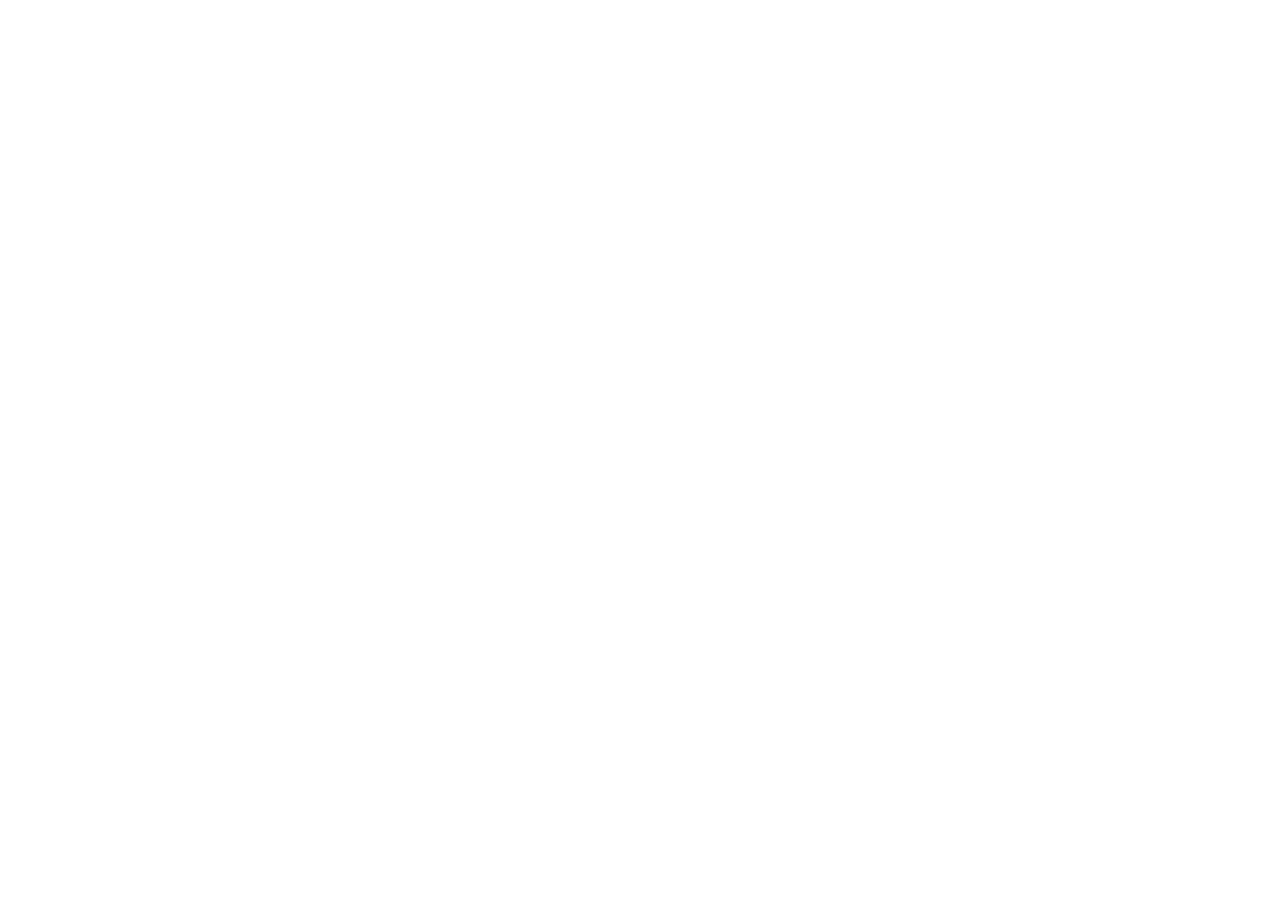
==== 03-WebFundamentals/index.html @ 26655d49 "Added a boiler platetemplate to the page and title" ====
<!DOCTYPE html>
<html lang="en">
<head>
    <meta charset="UTF-8">
    <meta name="viewport" content="width=device-width, initial-scale=1.0">
    <title>Web Fundamental Palace</title>
</head>
<body>
    
</body>
</html>
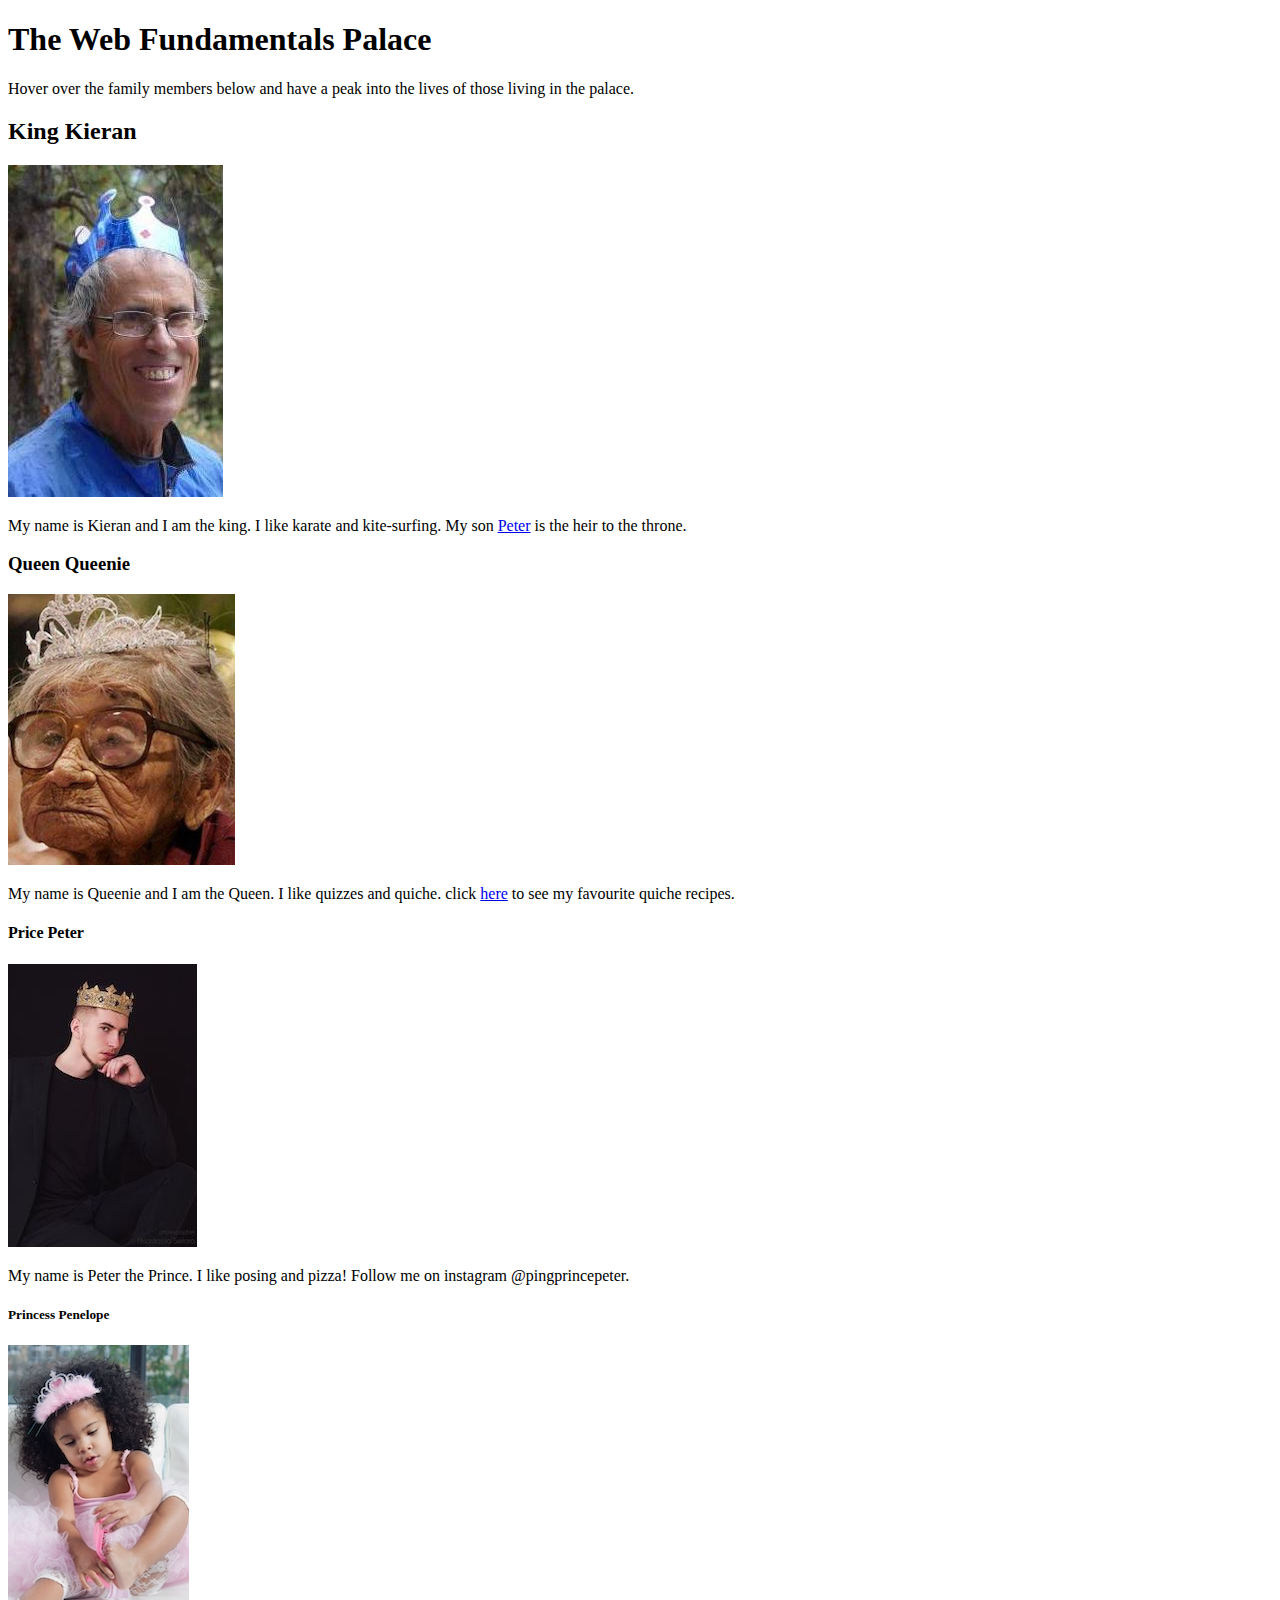
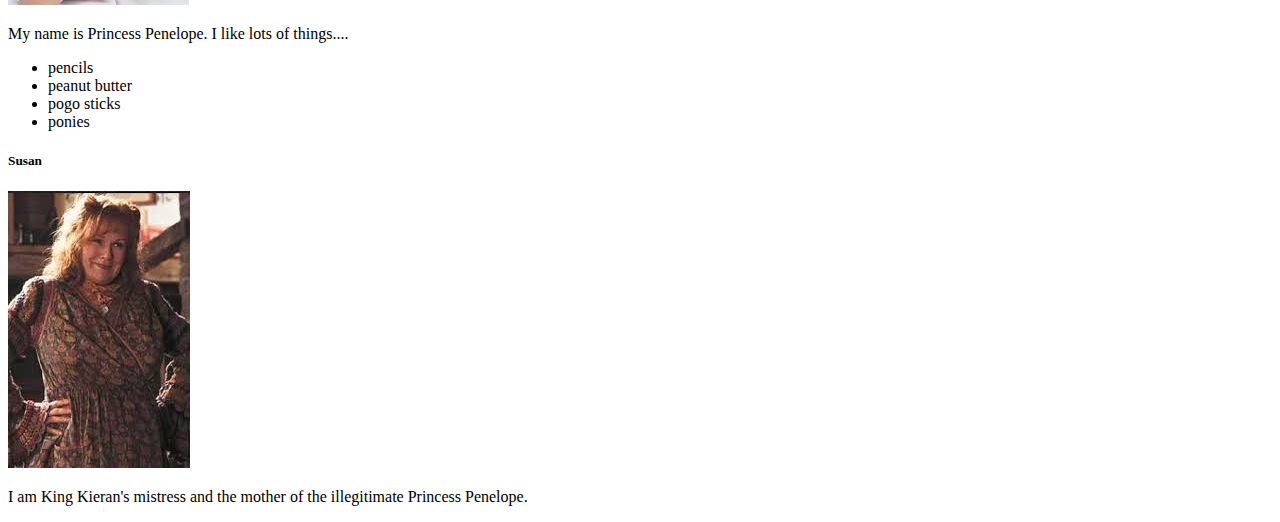
==== commit 7c9d49a1: "Added text and images" ====
--- a/03-WebFundamentals/index.html
+++ b/03-WebFundamentals/index.html
@@ -6,6 +6,33 @@
     <title>Web Fundamental Palace</title>
 </head>
 <body>
-    
+    <h1>The Web Fundamentals Palace</h1>
+    <p>Hover over the family members below and have a peak into the lives of those living in the palace.</p>
+
+    <h2>King Kieran</h2>
+    <img src="./images/king.jpg" alt="King Kieran">
+    <p>My name is Kieran and I am the king. I like karate and kite-surfing. My son <a href="#peter">Peter</a> is the heir to the throne.</p>
+
+    <h3>Queen Queenie</h3>
+    <img src="./images/queen.jpg" alt="Queen Queenie">
+    <p>My name is Queenie and I am the Queen. I like quizzes and quiche. click <a href="https://www.bbc.co.uk/food/recipes/quichelorraine_71987">here</a> to see my favourite quiche recipes.</p>
+
+    <h4 id="peter">Price Peter</h4>
+    <img src="./images/prince-peter.jpg" alt="Prince Peter">
+    <p>My name is Peter the Prince. I like posing and pizza! Follow me on instagram @pingprincepeter.</p>
+
+    <h5>Princess Penelope</h5>
+    <img src="./images/princess-penelope.jpg" alt="Princess Penelope">
+    <p>My name is Princess Penelope. I like lots of things....</p>
+    <ul>
+        <li>pencils</li>
+        <li>peanut butter</li>
+        <li>pogo sticks</li>
+        <li>ponies</li>
+    </ul>
+
+    <h5>Susan</h5>
+    <img src="./images/susan.jpg" alt="Susan">
+    <p>I am King Kieran's mistress and the mother of the illegitimate Princess Penelope.</p>
 </body>
 </html>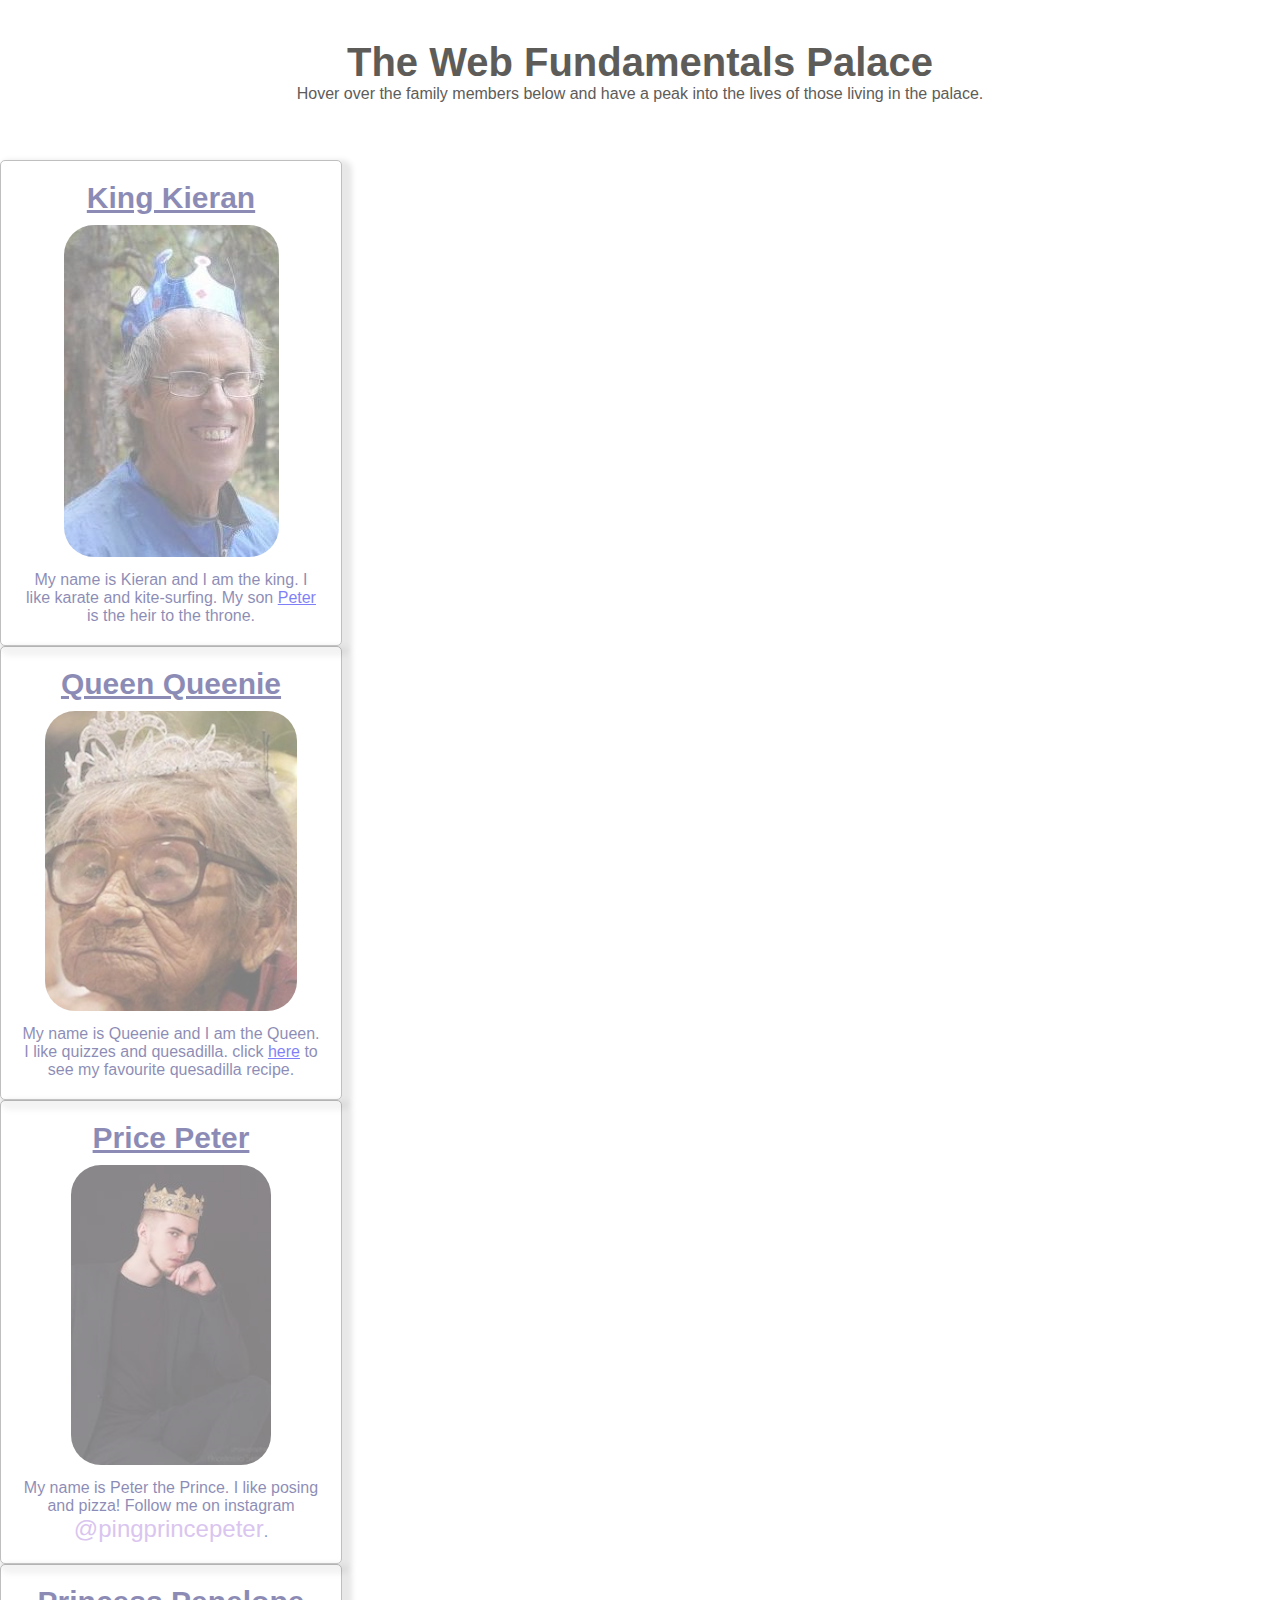
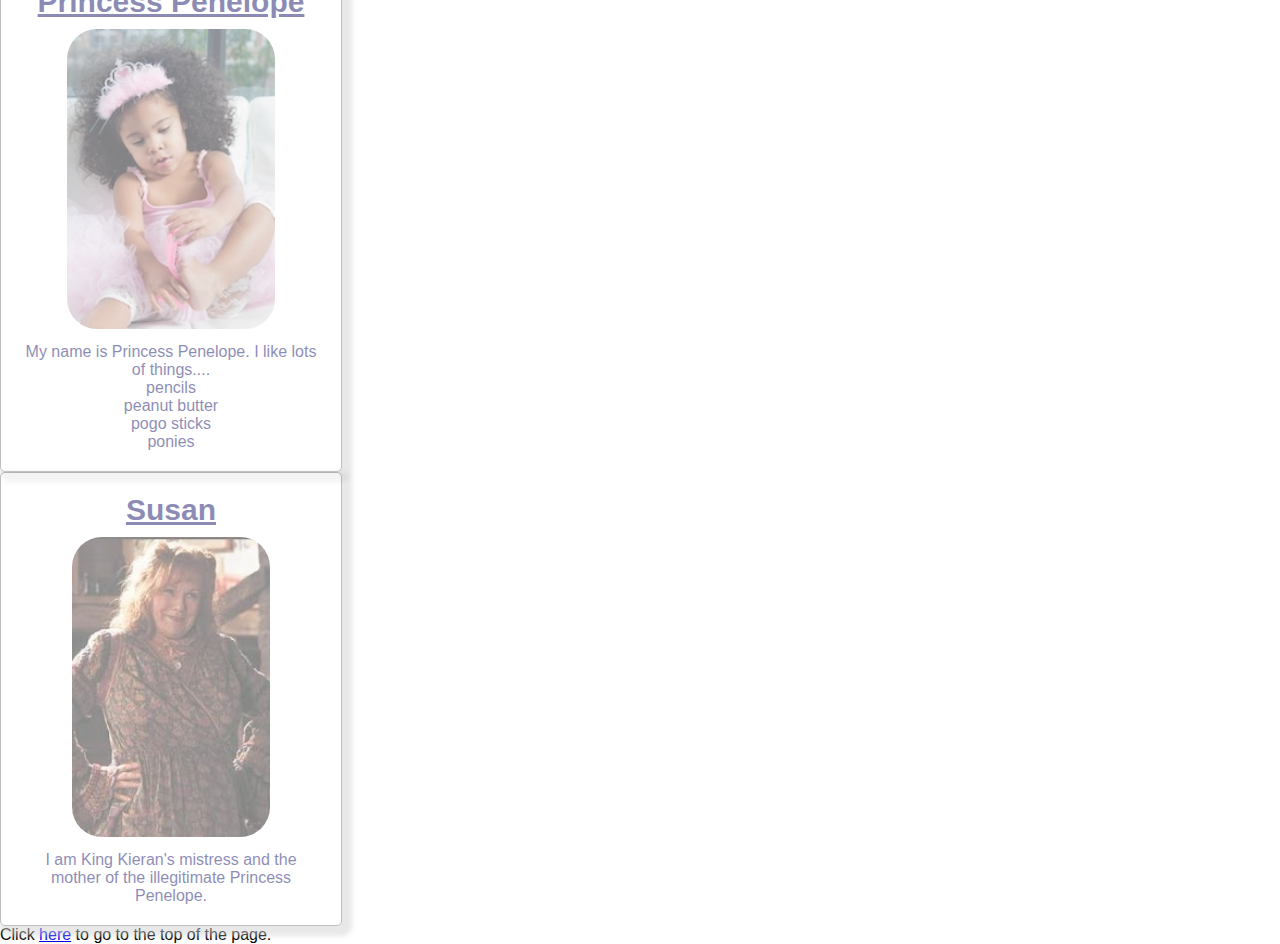
==== commit f23e7707: "css fundamentals" ====
--- a/03-WebFundamentals/index.html
+++ b/03-WebFundamentals/index.html
@@ -4,35 +4,50 @@
     <meta charset="UTF-8">
     <meta name="viewport" content="width=device-width, initial-scale=1.0">
     <title>Web Fundamental Palace</title>
+    <link rel="stylesheet" href="styles.css">
 </head>
 <body>
-    <h1>The Web Fundamentals Palace</h1>
-    <p>Hover over the family members below and have a peak into the lives of those living in the palace.</p>
-
-    <h2>King Kieran</h2>
-    <img src="./images/king.jpg" alt="King Kieran">
-    <p>My name is Kieran and I am the king. I like karate and kite-surfing. My son <a href="#peter">Peter</a> is the heir to the throne.</p>
-
-    <h3>Queen Queenie</h3>
-    <img src="./images/queen.jpg" alt="Queen Queenie">
-    <p>My name is Queenie and I am the Queen. I like quizzes and quiche. click <a href="https://www.bbc.co.uk/food/recipes/quichelorraine_71987">here</a> to see my favourite quiche recipes.</p>
-
-    <h4 id="peter">Price Peter</h4>
-    <img src="./images/prince-peter.jpg" alt="Prince Peter">
-    <p>My name is Peter the Prince. I like posing and pizza! Follow me on instagram @pingprincepeter.</p>
-
-    <h5>Princess Penelope</h5>
-    <img src="./images/princess-penelope.jpg" alt="Princess Penelope">
-    <p>My name is Princess Penelope. I like lots of things....</p>
-    <ul>
-        <li>pencils</li>
-        <li>peanut butter</li>
-        <li>pogo sticks</li>
-        <li>ponies</li>
-    </ul>
-
-    <h5>Susan</h5>
-    <img src="./images/susan.jpg" alt="Susan">
-    <p>I am King Kieran's mistress and the mother of the illegitimate Princess Penelope.</p>
+    <!-- My header with the title and a little info on the page-->
+    <header id="top">
+        <h1>The Web Fundamentals Palace</h1>
+        <p>Hover over the family members below and have a peak into the lives of those living in the palace.</p>
+    </header>
+    <!-- My main with details of the royal family-->
+    <main>
+        <div class="card">
+            <h2>King Kieran</h2>
+            <img src="./images/king.jpg" alt="King Kieran">
+            <p>My name is Kieran and I am the king. I like karate and kite-surfing. My son <a href="#peter">Peter</a> is the heir to the throne.</p>
+        </div>
+        <div class="card">
+            <h3>Queen Queenie</h3>
+            <img src="./images/queen.jpg" alt="Queen Queenie">
+            <p>My name is Queenie and I am the Queen. I like quizzes and quesadilla. click <a href="https://www.youtube.com/watch?v=Xy_djhH3WE4">here</a> to see my favourite quesadilla recipe.</p>
+        </div>
+        <div class="card">
+            <h4 id="peter">Price Peter</h4>
+            <img src="./images/prince-peter.jpg" alt="Prince Peter">
+            <p>My name is Peter the Prince. I like posing and pizza! Follow me on instagram <span>@pingprincepeter</span>.</p>
+        </div>
+        <div class="card">
+            <h5>Princess Penelope</h5>
+            <img src="./images/princess-penelope.jpg" alt="Princess Penelope">
+            <p>My name is Princess Penelope. I like lots of things....</p>
+            <ul id="penelope-list">
+                <li>pencils</li>
+                <li>peanut butter</li>
+                <li>pogo sticks</li>
+                <li>ponies</li>
+            </ul>
+        </div>
+        <div class="card">
+            <h6>Susan</h6>
+            <img src="./images/susan.jpg" alt="Susan">
+            <p>I am King Kieran's mistress and the mother of the illegitimate Princess Penelope.</p>
+        </div>
+    </main>
+    <footer>
+        <p>Click <a href="#top">here</a> to go to the top of the page.</p>
+    </footer>
 </body>
 </html>--- a/03-WebFundamentals/styles.css
+++ b/03-WebFundamentals/styles.css
@@ -0,0 +1,59 @@
+*{
+    margin:0;
+    padding:0;
+    font-family: tahoma, verdana, sans-serif;
+}
+*::selection{
+    color: white;
+    background-color: #1182Eb;
+}
+
+body {
+    background-color: white;
+    max-width: 1400px;
+    margin: auto;
+}
+header{
+    text-align: center;
+    height: 80px;
+    padding: 40px;
+    color: rgb(94,92,89);
+}
+header h1{
+    font-size: 40px;
+}
+.card{
+    width: 300px;
+    height: auto;
+    border: 1px solid gray;
+    border-radius: 5px;
+    text-align: center;
+    padding: 20px;
+    background-color: white;
+    color: midnightblue;
+    box-shadow: 5px 5px 5px 5px lightgray;
+    opacity: 50%;
+    transition: opacity 0.3s ease;
+}
+.card:hover{
+    opacity: 1;
+}
+.card img{
+    margin: 10px;
+    min-height: 300px;
+    border-radius: 30px;
+}
+h2, h3, h4, h5, h6{
+    text-decoration: underline;
+    font-size: 30px;
+}
+#penelope-list{
+    list-style-type: none;
+}
+#penelope-list li:hover{
+    color: #1182Eb;
+}
+span{
+    font-size: 1.5em;
+    color:#B48CE0;
+}
